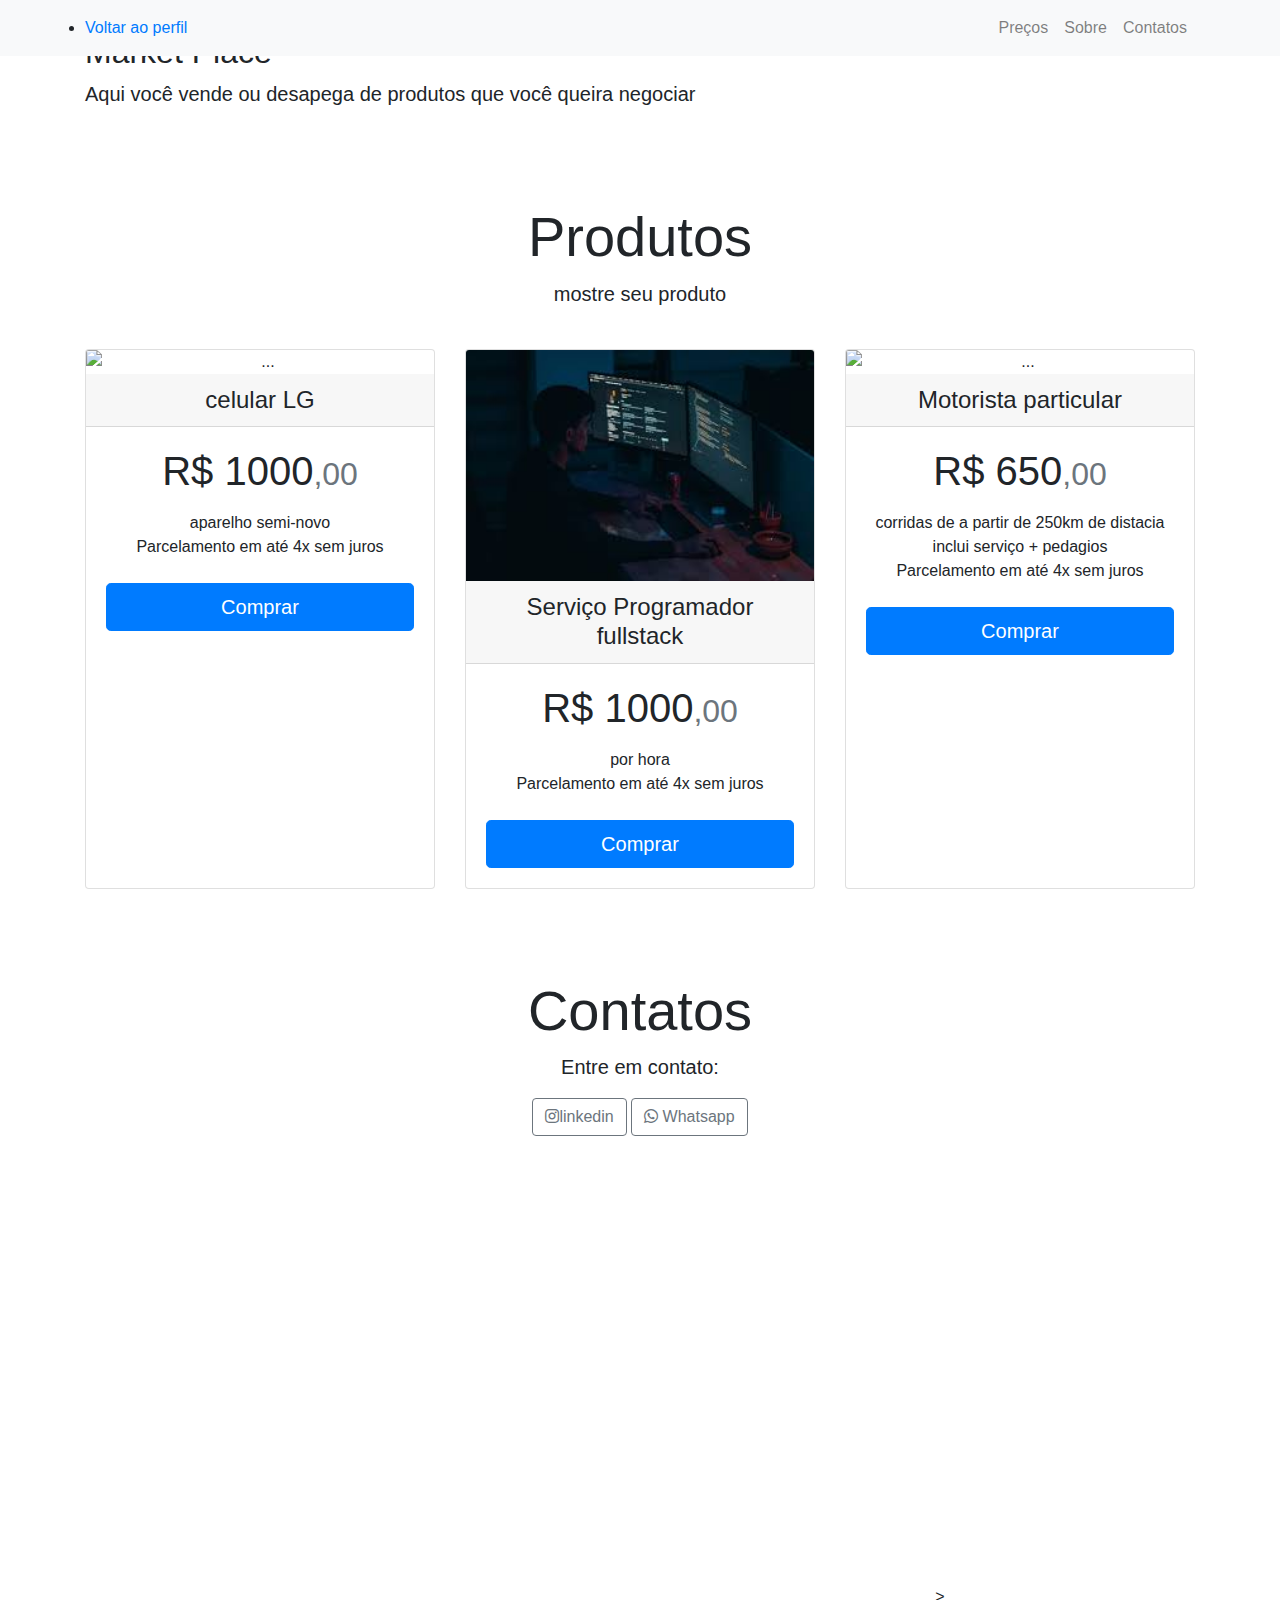
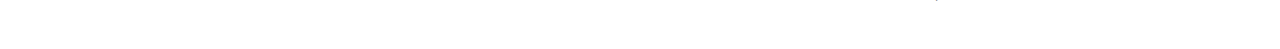
==== Market.html @ 1b70ed9e "introduction lading pagin" ====
<!DOCTYPE html>
<html lang="pt-br">

<head>
    <meta charset="UTF-8">
    <meta name="viewport" content="width=device-width, initial-scale=1.0">
    <title>Market Place New Orkut</title>

    <script src="https://code.jquery.com/jquery-3.4.1.slim.min.js"
        integrity="sha384-J6qa4849blE2+poT4WnyKhv5vZF5SrPo0iEjwBvKU7imGFAV0wwj1yYfoRSJoZ+n"
        crossorigin="anonymous"></script>
    <script src="https://cdn.jsdelivr.net/npm/popper.js@1.16.0/dist/umd/popper.min.js"
        integrity="sha384-Q6E9RHvbIyZFJoft+2mJbHaEWldlvI9IOYy5n3zV9zzTtmI3UksdQRVvoxMfooAo"
        crossorigin="anonymous"></script>

    <link rel="stylesheet" href="https://stackpath.bootstrapcdn.com/bootstrap/4.4.1/css/bootstrap.min.css"
        integrity="sha384-Vkoo8x4CGsO3+Hhxv8T/Q5PaXtkKtu6ug5TOeNV6gBiFeWPGFN9MuhOf23Q9Ifjh" crossorigin="anonymous">
    <script src="https://stackpath.bootstrapcdn.com/bootstrap/4.4.1/js/bootstrap.min.js"
        integrity="sha384-wfSDF2E50Y2D1uUdj0O3uMBJnjuUD4Ih7YwaYd1iqfktj0Uod8GCExl3Og8ifwB6"
        crossorigin="anonymous"></script>

    <link rel="stylesheet" href="Market.css">

    <script src="https://cdnjs.cloudflare.com/ajax/libs/font-awesome/5.13.0/js/all.min.js"></script>

    <link rel="stylesheet" href="https://cdnjs.cloudflare.com/ajax/libs/font-awesome/5.13.0/css/all.min.css">


</head>

<nav class="navbar navbar-expand-lg navbar-light bg-light fixed-top">
        <div class="container">
            <a class="navbar-brand" href="#">
                <img class="custom-logo" src="assets/img/logo.png" alt="">
            </a>
            <button class="navbar-toggler" type="button" data-toggle="collapse" data-target="#navbarResponsive"
                aria-controls="navbarResponsive" aria-expanded="false" aria-label="Toggle navigation">
                <span class="navbar-toggler-icon"></span>
            </button>
            <div class="collapse navbar-collapse" id="navbarResponsive">
                <ul class="navbar-nav ml-auto">
                    <li class="nav-item active">
                    </li>
                    <li class="nav-item">
                        <a class="nav-link" href="#precos">Preços</a>
                    </li>
                    <li class="nav-item">
                        <a class="nav-link" href="#sobre">Sobre</a>
                    </li>
                    <li class="nav-item">
                        <a class="nav-link" href="#contatos">Contatos</a>
                    </li>
                </ul>
            </div>
        </div>
    </nav>


<body>

    <!-- Menu de Navegação -->
    <nav class="navbar navbar-expand-lg navbar-light bg-light fixed-top">
        <div class="container">
            <li class="nav-button">
                <a  href="perfil.html">Voltar ao perfil</a>
            </li>
            <a class="navbar-brand" href="#">
                <img class="custom-logo" src="assets/img/logo.png" alt="">
            </a>
            <button class="navbar-toggler" type="button" data-toggle="collapse" data-target="#navbarResponsive"
                aria-controls="navbarResponsive" aria-expanded="false" aria-label="Toggle navigation">
                <span class="navbar-toggler-icon"></span>
            </button>
            <div class="collapse navbar-collapse" id="navbarResponsive">
                <ul class="navbar-nav ml-auto">
                    <li class="nav-item active">
                    </li>
                   
                    <li class="nav-item">
                        <a class="nav-link" href="#precos">Preços</a>
                    </li>
                    <li class="nav-item">
                        <a class="nav-link" href="#sobre">Sobre</a>
                    </li>
                    <li class="nav-item">
                        <a class="nav-link" href="#contatos">Contatos</a>
                    </li>
                </ul>
            </div>
        </div>
    </nav>
    <!-- Fim Menu de Navegação -->

    <!--Carrosel-->
    <header>
        <div id="carouselExampleIndicators" class="carousel slide" data-ride="carousel">
            <ol class="carousel-indicators">
                <li data-target="#carouselExampleIndicators" data-slide-to="0" class="active"></li>
                <li data-target="#carouselExampleIndicators" data-slide-to="1"></li>
                <li data-target="#carouselExampleIndicators" data-slide-to="2"></li>
            </ol>
            <div class="carousel-inner" role="listbox">
                <!-- Slide One - Set the background image for this slide in the line below -->
                <div class="carousel-item active"
                    style="background-image: url('./assets/img/001.jpeg')">
                    <!-- <div class="carousel-caption d-none d-md-block">
                        <h2 class="display-4">First Slide</h2>
                        <p class="lead">This is a description for the first slide.</p>
                    </div> -->
                </div>
                <!-- Slide Two - Set the background image for this slide in the line below -->
                <div class="carousel-item"
                    style="background-image: url('./assets/img/002.jpeg')">
                    <!-- <div class="carousel-caption d-none d-md-block">
                        <h2 class="display-4">Second Slide</h2>
                        <p class="lead">This is a description for the second slide.</p>
                    </div> -->
                </div>
                <!-- Slide Three - Set the background image for this slide in the line below -->
                <div class="carousel-item"
                    style="background-image: url('./assets/img/003.jpeg')">
                    <!-- <div class="carousel-caption d-none d-md-block">
                        <h2 class="display-4">Third Slide</h2>
                        <p class="lead">This is a description for the third slide.</p>
                    </div> -->
                </div>
            </div>
            <a class="carousel-control-prev" href="#carouselExampleIndicators" role="button" data-slide="prev">
                <span class="carousel-control-prev-icon" aria-hidden="true"></span>
                <span class="sr-only">Previous</span>
            </a>
            <a class="carousel-control-next" href="#carouselExampleIndicators" role="button" data-slide="next">
                <span class="carousel-control-next-icon" aria-hidden="true"></span>
                <span class="sr-only">Next</span>
            </a>
        </div>
    </header>

    <!--Fim do Carrosel-->

    <hr class="featurette-divider">

    <a id="sobre"></a>
    <div class="container">

        <!--Sobre-->
        <div class="row featurette">
            <div class="col-md-7">
                <h2 class="featurette-heading">Market Place</h2>
                <p class="lead">Aqui você vende ou desapega de produtos que você queira negociar <br /><br />
            </div>
            <div class="col-md-5">
                <img class="featurette-image img-fluid rounded-top mx-auto" src="https://encrypted-tbn0.gstatic.com/images?q=tbn:ANd9GcTf3mqbIZK2_elxTtDjETLVaojA9VbRFln9-Q&usqp=CAU" 
                    alt="Market Place">
            </div>
        </div>
        <!--Fim do Sobre-->



        <!--Preços-->
        <a id="precos"></a>
        <div class="pricing-header px-3 py-3 pt-md-5 pb-md-4 mx-auto text-center">
            <h1 class="display-4">Produtos</h1>
            <p class="lead">mostre seu produto</p>
        </div>

        <div class="card-deck mb-3 text-center">
            <div class="card mb-4 box-shadow">
                <img src="https://a-static.mlcdn.com.br/1500x1500/smartphone-lg-k52-64gb-cinza-4g-octa-core-3gb-ram-tela-66-cam-quadrupla-selfie-8mp-dual-chip/magazineluiza/155593000/6f4eefb28489f2e25f86d1f113ce8d67.jpg" class="card-img-top" alt="...">
                <div class="card-header">
                    <h4 class="my-0 font-weight-normal">celular LG</h4>
                </div>
                <div class="card-body">
                    <h1 class="card-title pricing-card-title">R$ 1000<small class="text-muted">,00</small></h1>
                    <ul class="list-unstyled mt-3 mb-4">
                        <li>aparelho semi-novo</li>
                        <li>Parcelamento em até 4x sem juros</li>
                    </ul>
                    <button type="button" class="btn btn-lg btn-block btn-primary">Comprar</button>
                </div>
            </div>
            <div class="card mb-4 box-shadow">
                <img src="[data-uri]" class="card-img-top" alt="...">
                <div class="card-header">
                    <h4 class="my-0 font-weight-normal">Serviço Programador fullstack</h4>
                </div>
                <div class="card-body">
                    <h1 class="card-title pricing-card-title">R$ 1000<small class="text-muted">,00</small></h1>
                    <ul class="list-unstyled mt-3 mb-4">
                        <li>por hora</li>
                        <li>Parcelamento em até 4x sem juros</li>

                    </ul>
                    <button type="button" class="btn btn-lg btn-block btn-primary">Comprar</button>
                </div>
            </div>
            <div class="card mb-4 box-shadow">
                <img src="https://encrypted-tbn0.gstatic.com/images?q=tbn:ANd9GcRRLZRgsYPATPwOjgSt9a6p2tcLXrNu1IHSeg&usqp=CAU" class="card-img-top" alt="...">
                <div class="card-header">
                    <h4 class="my-0 font-weight-normal">Motorista particular</h4>
                </div>
                <div class="card-body">
                    <h1 class="card-title pricing-card-title">R$ 650<small class="text-muted">,00</small></h1>
                    <ul class="list-unstyled mt-3 mb-4">
                        <li>corridas de a partir de 250km de distacia</li>
                        <li>inclui serviço + pedagios</li>
                        <li>Parcelamento em até 4x sem juros</li>
                    </ul>
                    <button type="button" class="btn btn-lg btn-block btn-primary">Comprar</button>
                </div>
            </div>
        </div>
        <!--Fim Preços-->

        <!--Contatos-->
        <a id="contatos"></a>
        <div class="pricing-header px-3 py-3 pt-md-5 pb-md-4 mx-auto text-center">
            <h1 class="display-4">Contatos</h1>
            <p class="lead">

                Entre em contato: 

                <p>
                    <a target="_blank" href="https://www.linkedin.com/feed/">
                        <button class="btn btn-outline-secondary"><i class="fab fa-instagram"></i>linkedin</button>
                    </a>

                    <a target="_blank" href="https://web.whatsapp.com/">
                        <button class="btn btn-outline-secondary"><i class="fab fa-whatsapp"></i> Whatsapp</button>
                    </a>
                </p>

                <iframe src="https://www.google.com/maps/embed?pb=!1m18!1m12!1m3!1d7349.656573085878!2d-43.19781534999999!3d-22.919703549999998!2m3!1f0!2f0!3f0!3m2!1i1024!2i768!4f13.1!3m3!1m2!1s0x997fa0cbaceec1%3A0x251f54c52f904f5d!2sCatumbi%2C%20Rio%20de%20Janeiro%20-%20RJ!5e0!3m2!1spt-BR!2sbr!4v1669040759112!5m2!1spt-BR!2sbr" width="600" height="450" style="border:0;" allowfullscreen="" loading="lazy" referrerpolicy="no-referrer-when-downgrade"></iframe>>

            </p>
        </div>
        <!--Fim do Contatos-->
        
    </div>

    



        <!-- <h1>Hello World!</h1> -->

</body>

</html>
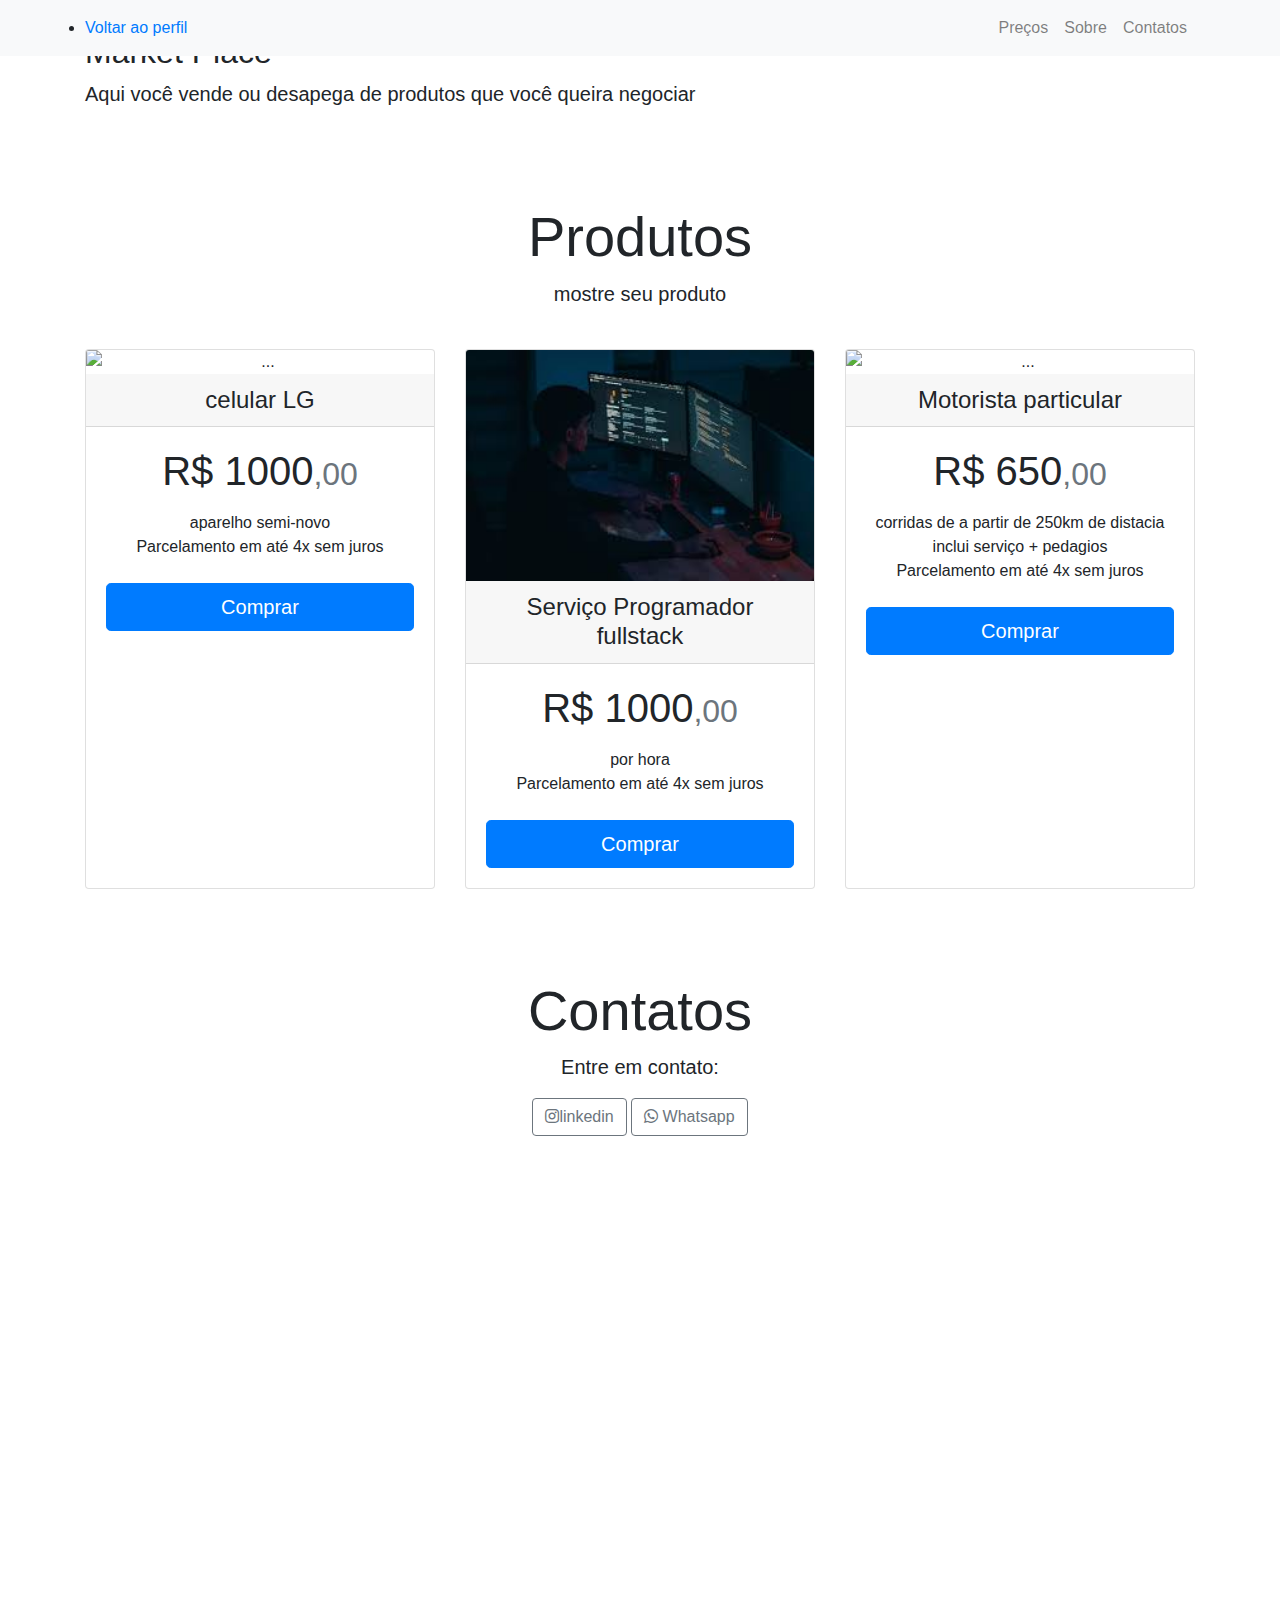
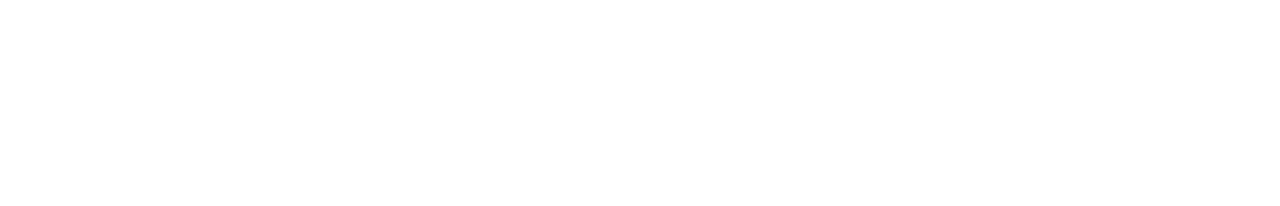
==== commit 58ddf0b1: "landing page" ====
--- a/Market.html
+++ b/Market.html
@@ -196,7 +196,7 @@
                 </div>
             </div>
             <div class="card mb-4 box-shadow">
-                <img src="https://encrypted-tbn0.gstatic.com/images?q=tbn:ANd9GcRRLZRgsYPATPwOjgSt9a6p2tcLXrNu1IHSeg&usqp=CAU" class="card-img-top" alt="...">
+                <img src="https://www.alltrans.net/assets/corporate-car-service-tailored-to-business-minded-individuals-1.jpg" class="card-img-top" alt="...">
                 <div class="card-header">
                     <h4 class="my-0 font-weight-normal">Motorista particular</h4>
                 </div>
@@ -229,11 +229,14 @@
                     <a target="_blank" href="https://web.whatsapp.com/">
                         <button class="btn btn-outline-secondary"><i class="fab fa-whatsapp"></i> Whatsapp</button>
                     </a>
-                </p>
-
-                <iframe src="https://www.google.com/maps/embed?pb=!1m18!1m12!1m3!1d7349.656573085878!2d-43.19781534999999!3d-22.919703549999998!2m3!1f0!2f0!3f0!3m2!1i1024!2i768!4f13.1!3m3!1m2!1s0x997fa0cbaceec1%3A0x251f54c52f904f5d!2sCatumbi%2C%20Rio%20de%20Janeiro%20-%20RJ!5e0!3m2!1spt-BR!2sbr!4v1669040759112!5m2!1spt-BR!2sbr" width="600" height="450" style="border:0;" allowfullscreen="" loading="lazy" referrerpolicy="no-referrer-when-downgrade"></iframe>>
+                <p>
+
+                <iframe src="https://www.google.com/maps/embed?pb=!1m18!1m12!1m3!1d7349.656573085878!2d-43.19781534999999!3d-22.919703549999998!2m3!1f0!2f0!3f0!3m2!1i1024!2i768!4f13.1!3m3!1m2!1s0x997fa0cbaceec1%3A0x251f54c52f904f5d!2sCatumbi%2C%20Rio%20de%20Janeiro%20-%20RJ!5e0!3m2!1spt-BR!2sbr!4v1669040759112!5m2!1spt-BR!2sbr" width="600" height="450" style="border:0;" allowfullscreen="" loading="lazy" referrerpolicy="no-referrer-when-downgrade"></iframe>
 
             </p>
+            <div>
+                <iframe left="560" left="315" src="https://www.youtube.com/embed/xnFbaAwZ2c4" title="YouTube video player" frameborder="0" allow="accelerometer; autoplay; clipboard-write; encrypted-media; gyroscope; picture-in-picture" allowfullscreen></iframe>
+            </div>
         </div>
         <!--Fim do Contatos-->
         
